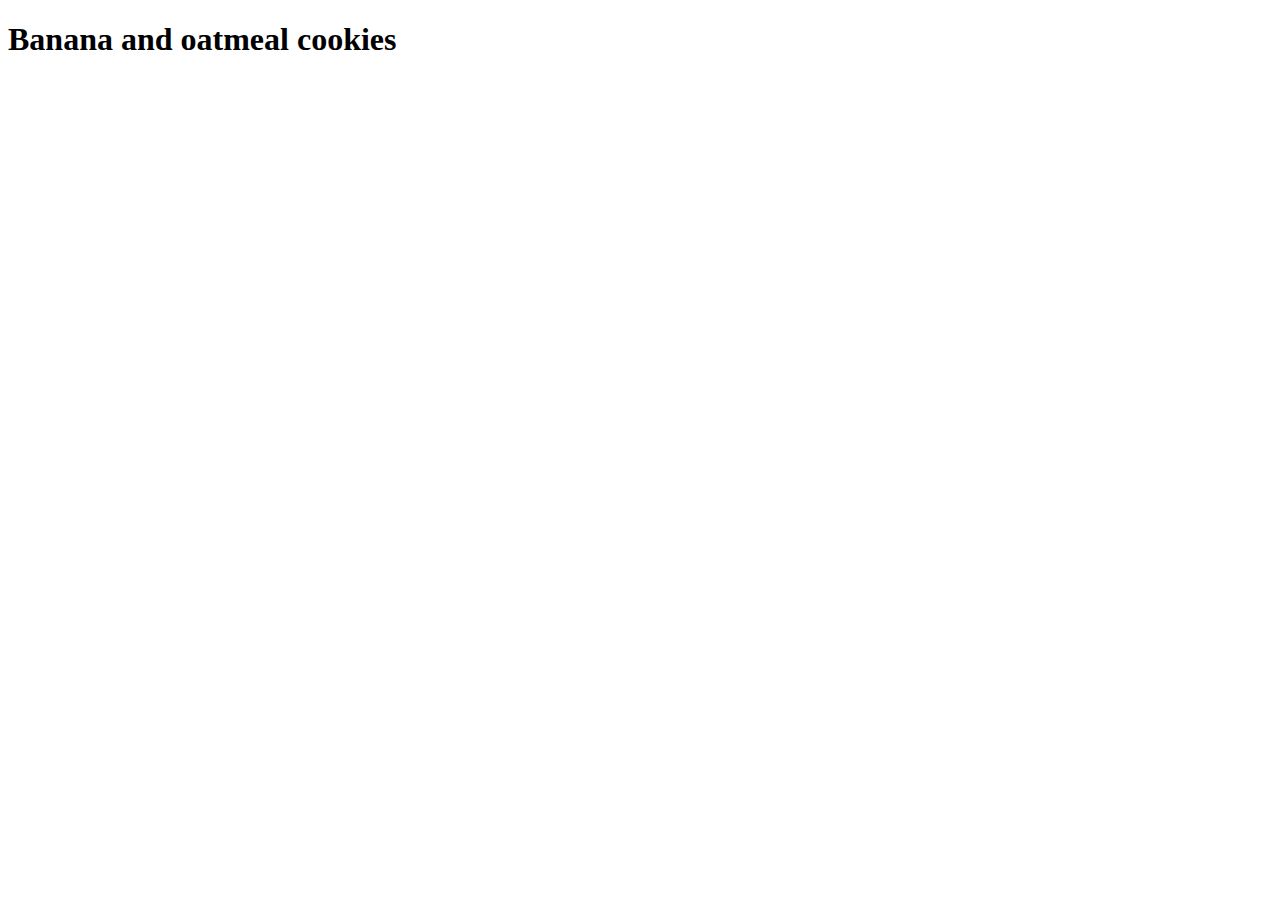
==== recipes/banana_oatmeal_cookies.html @ 88861e8b "Add banana_oatmeal_cookies.html, carrot_cake.html, whole_wheat_pancakes.html, yogurt_cake.html" ====
<!DOCTYPE html>
<html lang="en">
<head>
    <meta charset="UTF-8">
    <meta name="viewport" content="width=device-width, initial-scale=1.0">
    <title>Banana and oatmeal cookies</title>
</head>
<body>
    <h1>Banana and oatmeal cookies</h1>
</body>
</html>
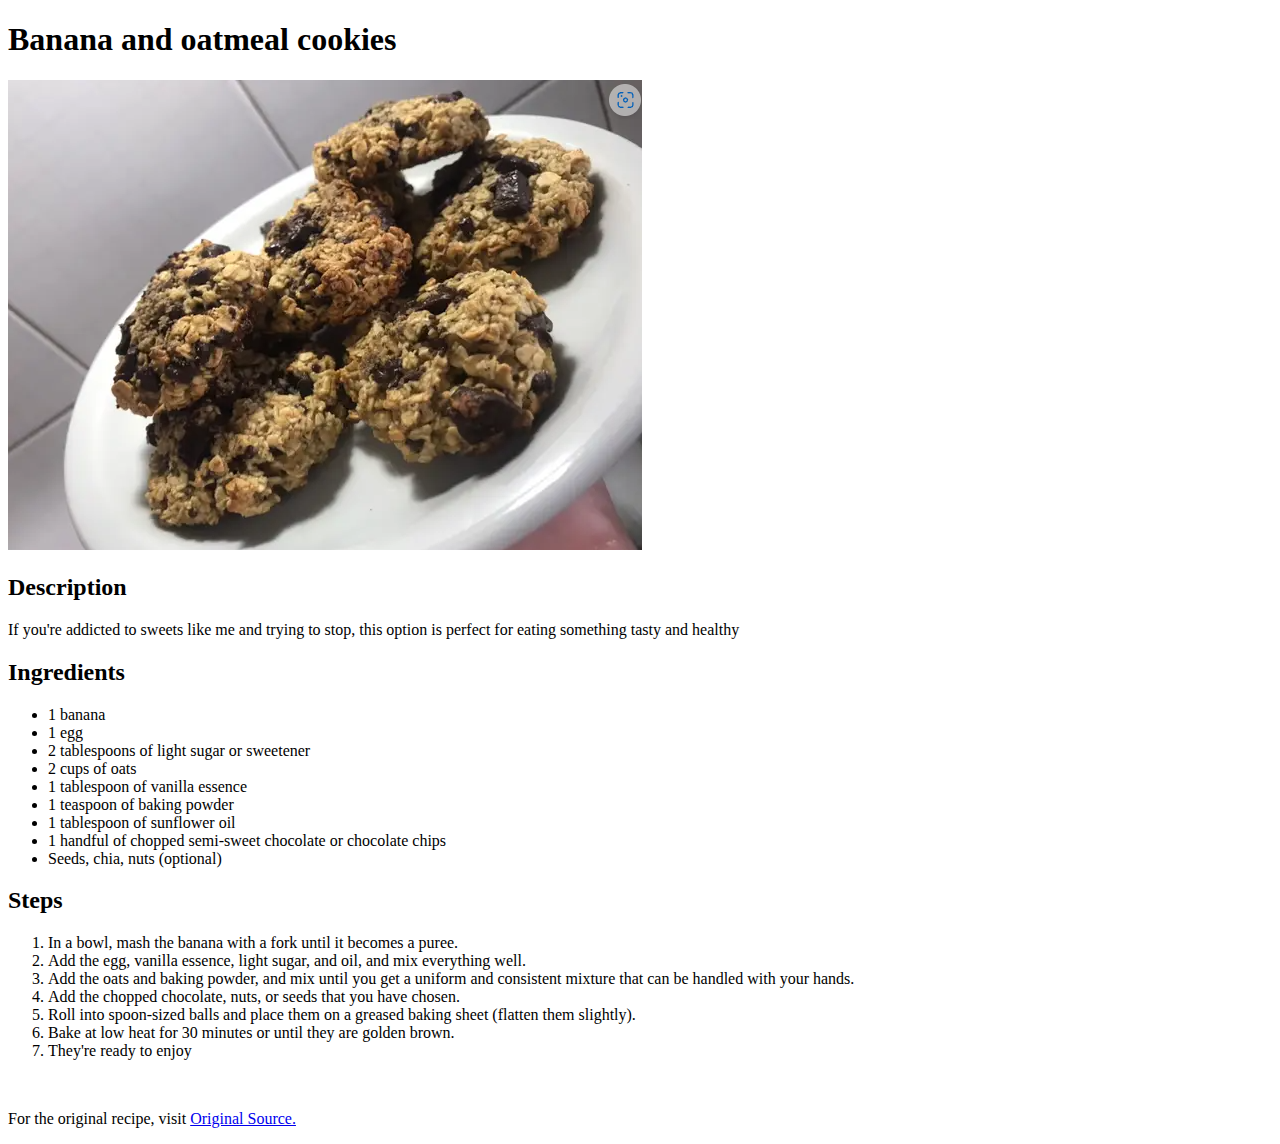
==== commit 20eee22d: "Add images, ingredients, steps, and link to original recipe" ====
--- a/recipes/banana_oatmeal_cookies.html
+++ b/recipes/banana_oatmeal_cookies.html
@@ -6,6 +6,45 @@
     <title>Banana and oatmeal cookies</title>
 </head>
 <body>
+
     <h1>Banana and oatmeal cookies</h1>
+    <img src="/src/img/banana_oatmeal_cookies.png" alt="banana oatmeal cookies">
+
+    <h2>Description</h2>
+    <p>If you're addicted to sweets like me and trying to stop, this option is perfect for eating something 
+        tasty and healthy</p>
+
+    <h2>Ingredients</h2>
+    <ul>
+        <li>1 banana</li>
+        <li>1 egg</li>
+        <li>2 tablespoons of light sugar or sweetener</li>
+        <li>2 cups of oats</li>
+        <li>1 tablespoon of vanilla essence</li>
+        <li>1 teaspoon of baking powder</li>
+        <li>1 tablespoon of sunflower oil</li>
+        <li>1 handful of chopped semi-sweet chocolate or chocolate chips</li>
+        <li>Seeds, chia, nuts (optional)</li>
+    </ul>
+
+    <h2>Steps</h2>
+    <ol>
+        <li>In a bowl, mash the banana with a fork until it becomes a puree.</li>
+        <li>Add the egg, vanilla essence, light sugar, and oil, and mix everything well.</li>
+        <li>
+            Add the oats and baking powder, and mix until you get a uniform and consistent mixture that can 
+            be handled with your hands.
+        </li>
+        <li>
+            Add the chopped chocolate, nuts, or seeds that you have chosen.
+        </li>
+        <li>Roll into spoon-sized balls and place them on a greased baking sheet (flatten them slightly).</li>
+        <li>Bake at low heat for 30 minutes or until they are golden brown.</li>
+        <li>They're ready to enjoy</li>
+    </ol>
+
+    <br>
+    <p>For the original recipe, visit <a href="https://cookpad.com/us/recipes/17036298-galletitas-fit-de-banana-y-avena?ref=you_tab_saved&find_
+        method=inspiration_feed" target="_blank">Original Source.</a></p>
 </body>
 </html>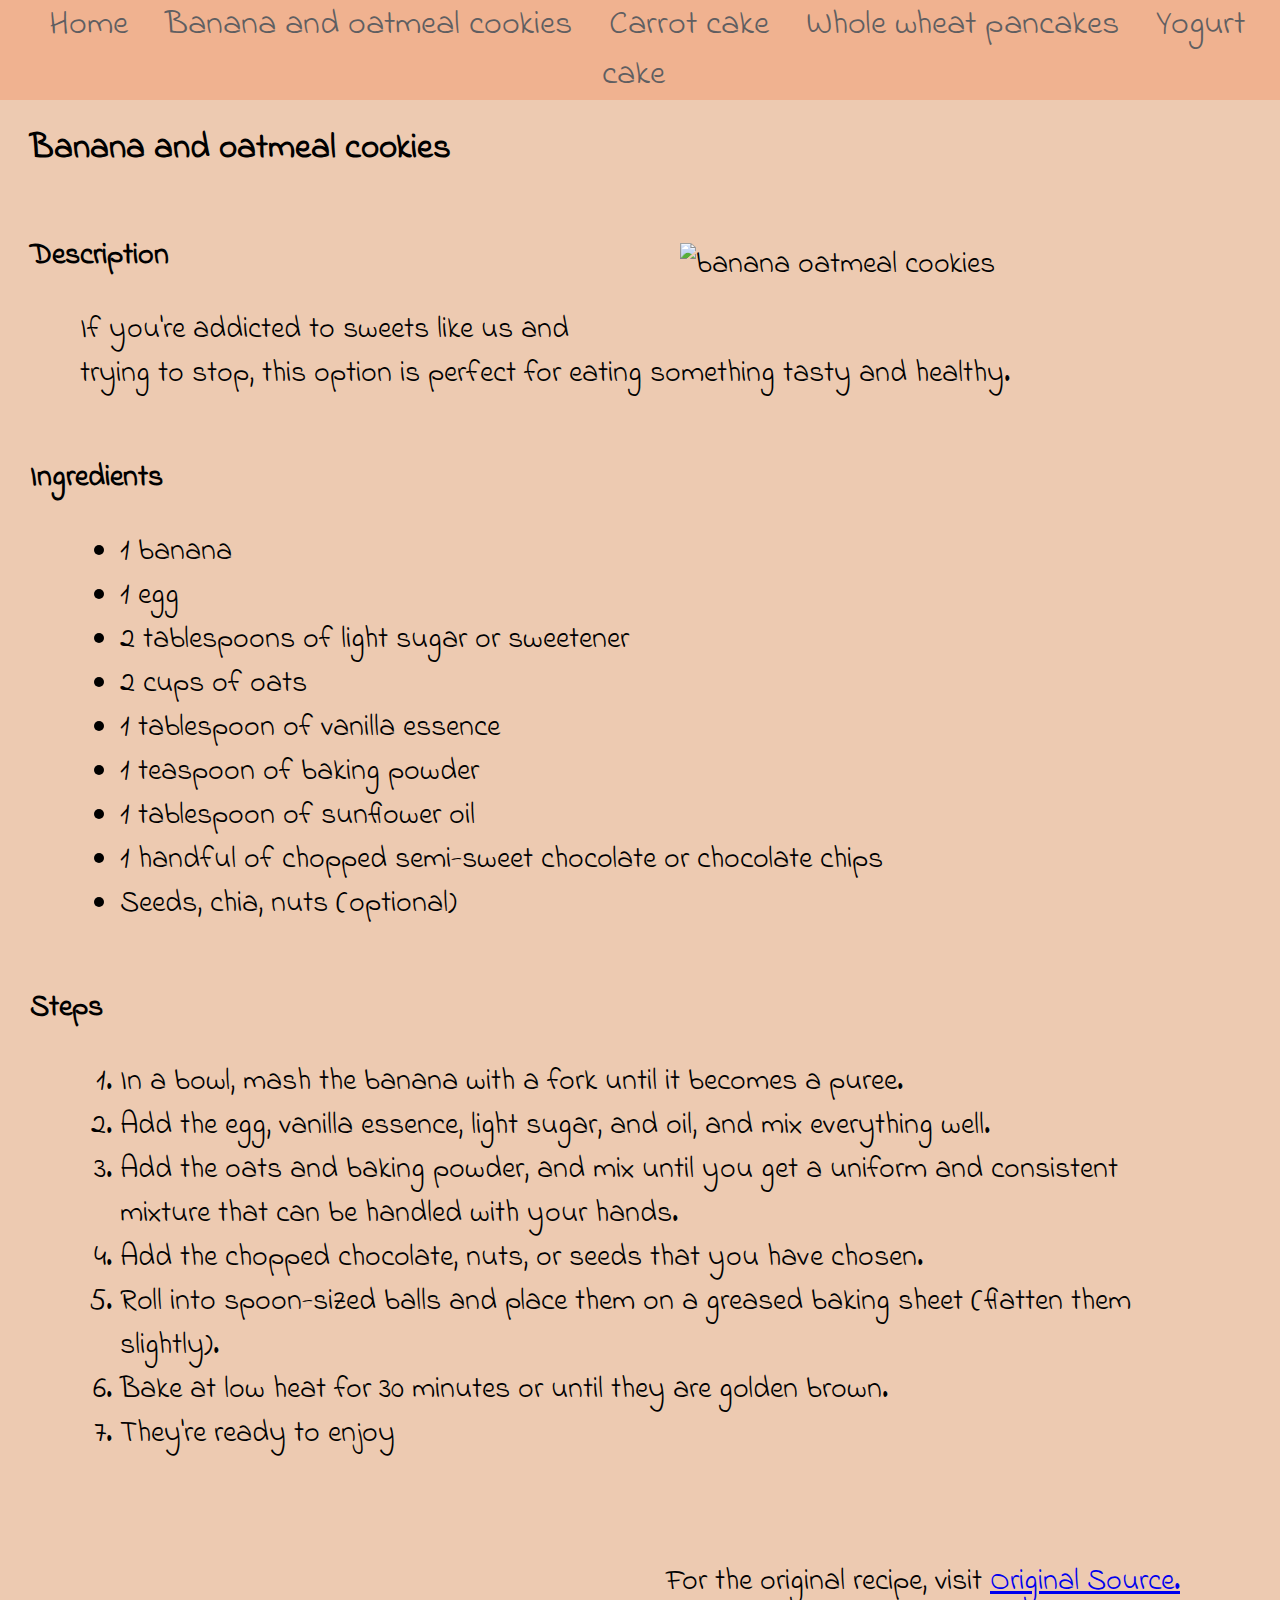
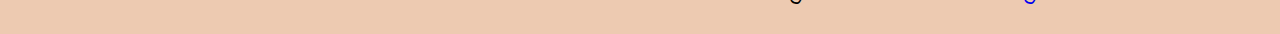
==== commit a14c6bf8: "feat: Add nav and style to the recipes" ====
--- a/recipes/banana_oatmeal_cookies.html
+++ b/recipes/banana_oatmeal_cookies.html
@@ -3,18 +3,42 @@
 <head>
     <meta charset="UTF-8">
     <meta name="viewport" content="width=device-width, initial-scale=1.0">
+    <link rel="stylesheet" href="recipes.css">
+    <link rel="preconnect" href="https://fonts.googleapis.com">
+    <link rel="preconnect" href="https://fonts.gstatic.com" crossorigin>
+    <link href="https://fonts.googleapis.com/css2?family=Indie+Flower&family=Open+Sans:ital,wght@0,300..800;1,300..800&display=swap" rel="stylesheet">
     <title>Banana and oatmeal cookies</title>
 </head>
 <body>
 
+    <ul class="ul_recipes">
+        <li class="li_recipes">
+            <a href="../index.html">Home</a>
+        </li>
+        <li class="li_recipes">
+            <a href="/recipes/banana_oatmeal_cookies.html">Banana and oatmeal cookies</a>
+        </li>
+        <li class="li_recipes">
+            <a href="/recipes/carrot_cake.html">Carrot cake</a>
+        </li>
+        <li class="li_recipes">
+            <a href="/recipes/whole_wheat_pancakes.html">Whole wheat pancakes</a>
+        </li>
+        <li class="li_recipes">
+            <a href="/recipes/yogurt_cake.html">Yogurt cake</a>
+        </li>
+    </ul>
+
     <h1>Banana and oatmeal cookies</h1>
-    <img src="/src/img/banana_oatmeal_cookies.png" alt="banana oatmeal cookies">
+    <img src="/src/img/banana_and_oatmeal_cookies.jpg" alt="banana oatmeal cookies">
 
     <h2>Description</h2>
-    <p>If you're addicted to sweets like me and trying to stop, this option is perfect for eating something 
-        tasty and healthy</p>
+    <p>
+        If you're addicted to sweets like us and trying to stop, this option is perfect for eating 
+        something tasty and healthy.
+    </p>
 
-    <h2>Ingredients</h2>
+    <h2 class="ingredients">Ingredients</h2>
     <ul>
         <li>1 banana</li>
         <li>1 egg</li>
@@ -44,7 +68,7 @@
     </ol>
 
     <br>
-    <p>For the original recipe, visit <a href="https://cookpad.com/us/recipes/17036298-galletitas-fit-de-banana-y-avena?ref=you_tab_saved&find_
+    <p class="original_recipe">For the original recipe, visit <a href="https://cookpad.com/us/recipes/17036298-galletitas-fit-de-banana-y-avena?ref=you_tab_saved&find_
         method=inspiration_feed" target="_blank">Original Source.</a></p>
 </body>
 </html>--- a/recipes/recipes.css
+++ b/recipes/recipes.css
@@ -0,0 +1,74 @@
+body {
+    background-color: rgb(237, 202, 177);
+    padding: 0;
+    margin: 0;
+    font-family: "Indie Flower", cursive;
+    margin-left: 30px;
+    font-size: 30px;
+}
+
+/* nav */
+.ul_recipes{
+    background-color: rgb(240, 178, 144);
+    margin-bottom: 40px;
+    list-style-type: none;
+    margin: 0;
+    padding: 0;
+    overflow: hidden;
+    font-size: 34px;
+    text-align: center;
+    margin-left: -30px;
+}
+
+.li_recipes{
+    display: inline;
+
+}
+
+.li_recipes:last-child {
+    border-right: none;
+  }
+
+
+.li_recipes a {
+    color: rgb(95, 94, 97);
+    text-align: center;
+    padding: 14px 14px;
+    text-decoration: none;
+    font-weight: 400;
+}
+
+.li_recipes a:hover {
+    background-color: rgb(245, 205, 180);
+}
+
+/* nav */
+
+img{
+    width: 500px;
+    float: right;
+    margin: 45px 100px;
+}
+
+h1 {
+    font-size: 35px;
+}
+
+h2 {
+    font-size: 30px;
+    margin-top: 60px;
+}
+
+p, li:not(.li_recipes){
+    margin-left: 50px;
+    margin-right: 100px;
+}
+
+.original_recipe{
+    text-align: right;
+    margin-right: 100px;
+}
+
+.home{
+    font-weight: 700;
+}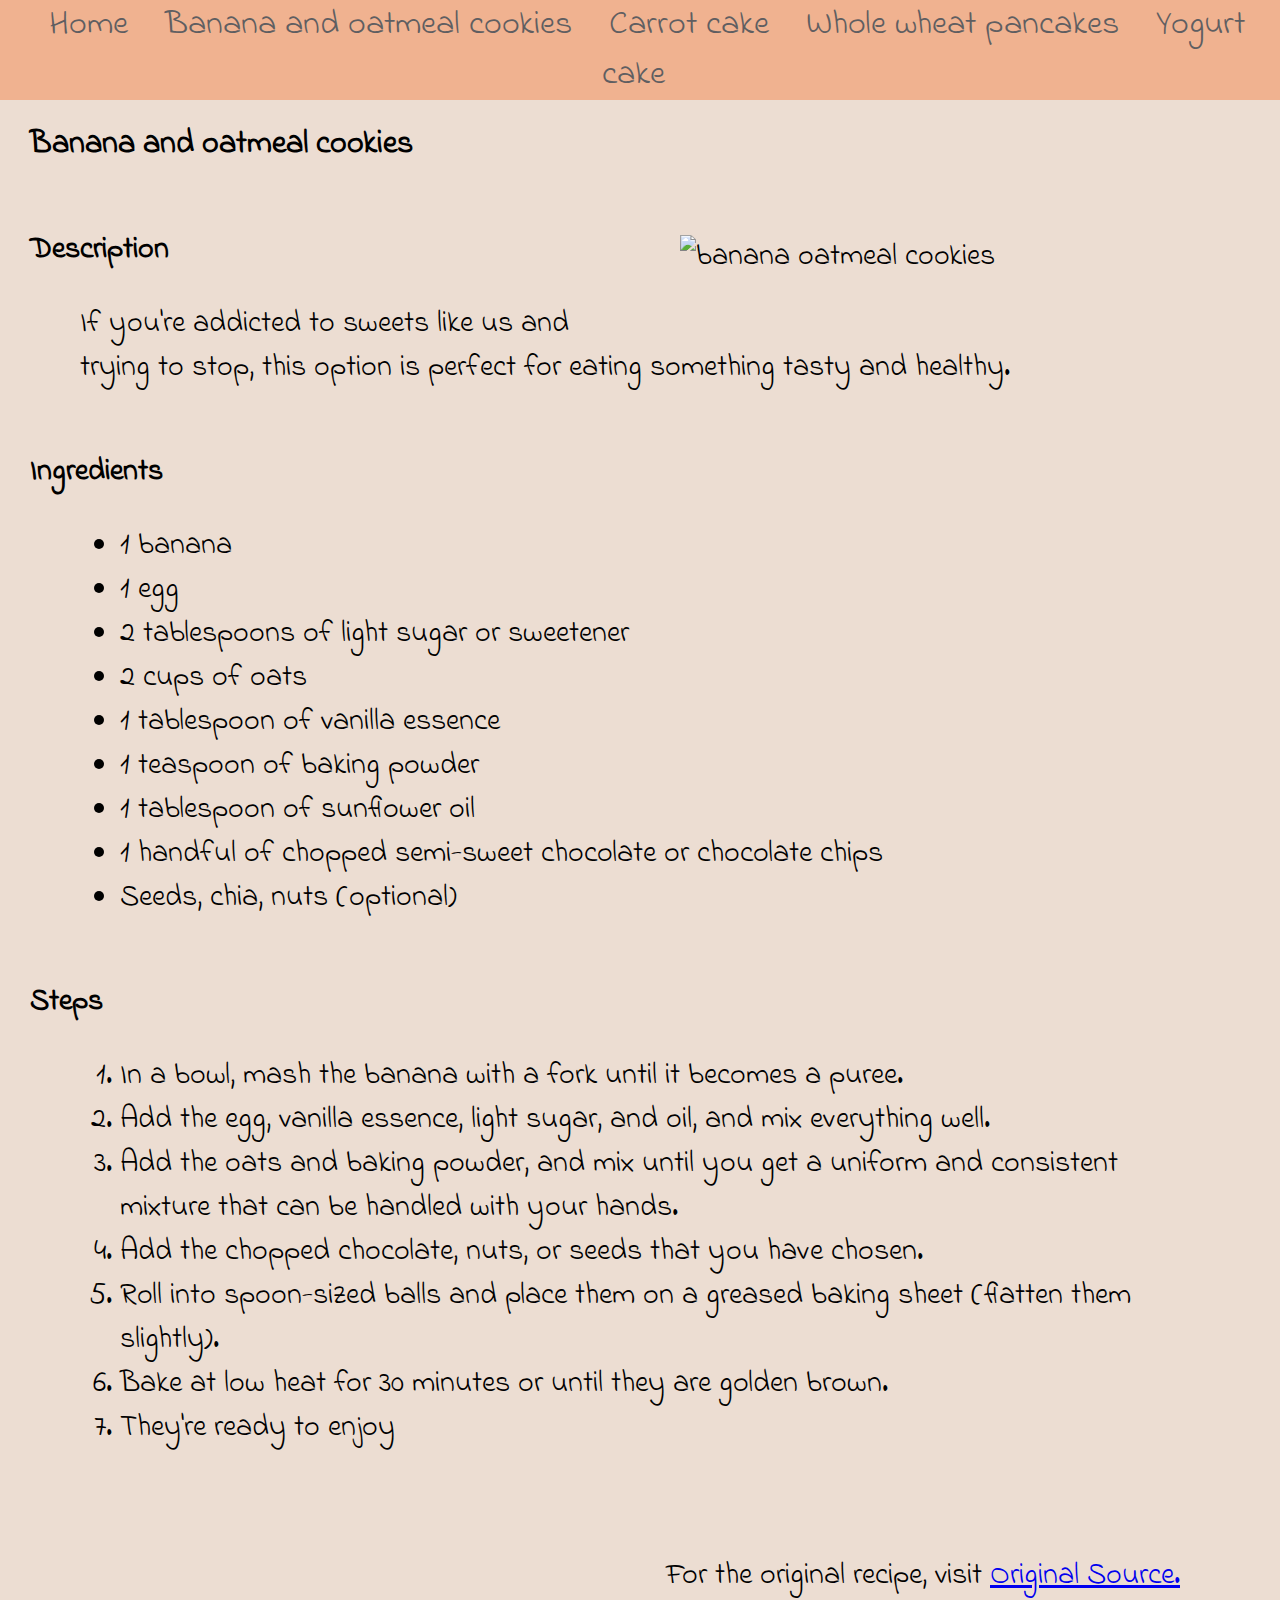
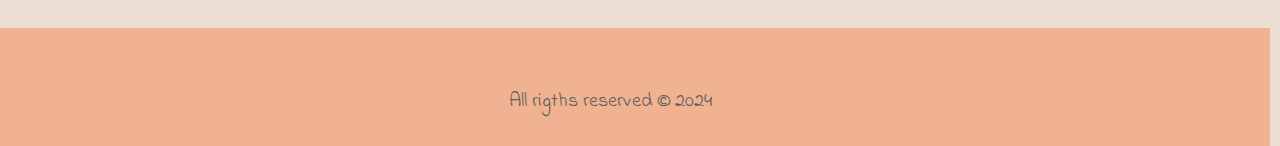
==== commit d53ac71d: "feat: Add a footer section" ====
--- a/recipes/banana_oatmeal_cookies.html
+++ b/recipes/banana_oatmeal_cookies.html
@@ -1,14 +1,19 @@
 <!DOCTYPE html>
 <html lang="en">
+
 <head>
     <meta charset="UTF-8">
     <meta name="viewport" content="width=device-width, initial-scale=1.0">
     <link rel="stylesheet" href="recipes.css">
+    <script src="https://kit.fontawesome.com/51dfb3bb2d.js" crossorigin="anonymous"></script>
     <link rel="preconnect" href="https://fonts.googleapis.com">
     <link rel="preconnect" href="https://fonts.gstatic.com" crossorigin>
-    <link href="https://fonts.googleapis.com/css2?family=Indie+Flower&family=Open+Sans:ital,wght@0,300..800;1,300..800&display=swap" rel="stylesheet">
+    <link
+        href="https://fonts.googleapis.com/css2?family=Indie+Flower&family=Open+Sans:ital,wght@0,300..800;1,300..800&display=swap"
+        rel="stylesheet">
     <title>Banana and oatmeal cookies</title>
 </head>
+
 <body>
 
     <ul class="ul_recipes">
@@ -34,7 +39,7 @@
 
     <h2>Description</h2>
     <p>
-        If you're addicted to sweets like us and trying to stop, this option is perfect for eating 
+        If you're addicted to sweets like us and trying to stop, this option is perfect for eating
         something tasty and healthy.
     </p>
 
@@ -56,7 +61,7 @@
         <li>In a bowl, mash the banana with a fork until it becomes a puree.</li>
         <li>Add the egg, vanilla essence, light sugar, and oil, and mix everything well.</li>
         <li>
-            Add the oats and baking powder, and mix until you get a uniform and consistent mixture that can 
+            Add the oats and baking powder, and mix until you get a uniform and consistent mixture that can
             be handled with your hands.
         </li>
         <li>
@@ -70,5 +75,13 @@
     <br>
     <p class="original_recipe">For the original recipe, visit <a href="https://cookpad.com/us/recipes/17036298-galletitas-fit-de-banana-y-avena?ref=you_tab_saved&find_
         method=inspiration_feed" target="_blank">Original Source.</a></p>
+
+    <footer class="footer">
+        <a href="https://www.linkedin.com/in/cecilia-r-127779246/" target="_blank"><i
+                class="fa-brands fa-linkedin-in"></i></a>
+        <a href="https://github.com/CeciliaRava1" target="_blank"><i class="fa-brands fa-github"></i></a>
+        <p class="p_element">All rigths reserved &copy; 2024</p>
+    </footer>
 </body>
+
 </html>--- a/recipes/recipes.css
+++ b/recipes/recipes.css
@@ -1,10 +1,11 @@
-body {
-    background-color: rgb(237, 202, 177);
+body:not(.footer) {
+    background-color: rgb(236, 221, 210);
     padding: 0;
     margin: 0;
     font-family: "Indie Flower", cursive;
+    font-size: 30px;
     margin-left: 30px;
-    font-size: 30px;
+
 }
 
 /* nav */
@@ -51,7 +52,7 @@
 }
 
 h1 {
-    font-size: 35px;
+    font-size: 32px;
 }
 
 h2 {
@@ -71,4 +72,20 @@
 
 .home{
     font-weight: 700;
+}
+
+.footer {
+    background-color: rgb(240, 178, 144);
+    color: rgb(95, 94, 97);
+    bottom: 0;
+    width: 100%;
+    font-weight: 300;
+    padding: 10px;
+    text-align: center;
+    font-size: 20px;
+    margin-left: -30px;
+}
+
+.footer a {
+    margin-right: 10px;
 }